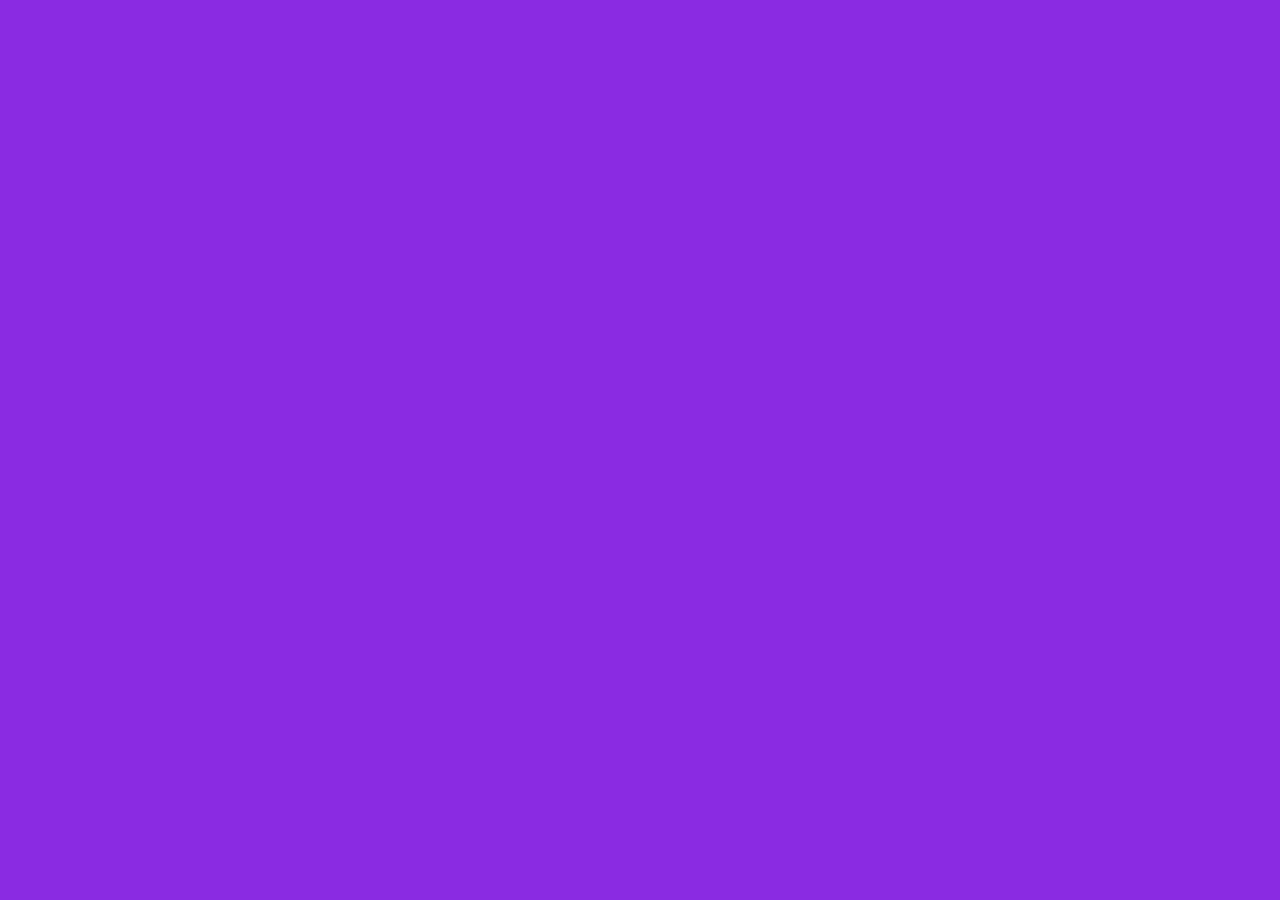
==== Index.html @ 9607ee6f "create css" ====
<!DOCTYPE html>
<html lang="en">
<head>
    <meta charset="UTF-8">
    <meta http-equiv="X-UA-Compatible" content="IE=edge">
    <meta name="viewport" content="width=device-width, initial-scale=1.0">
    <title>Portfolio</title>

    <link rel='stylesheet' href='Styles.css'/>
</head>
<body>

</body>
</html>
---- Styles.css ----
body {
    background-color: blueviolet;
}
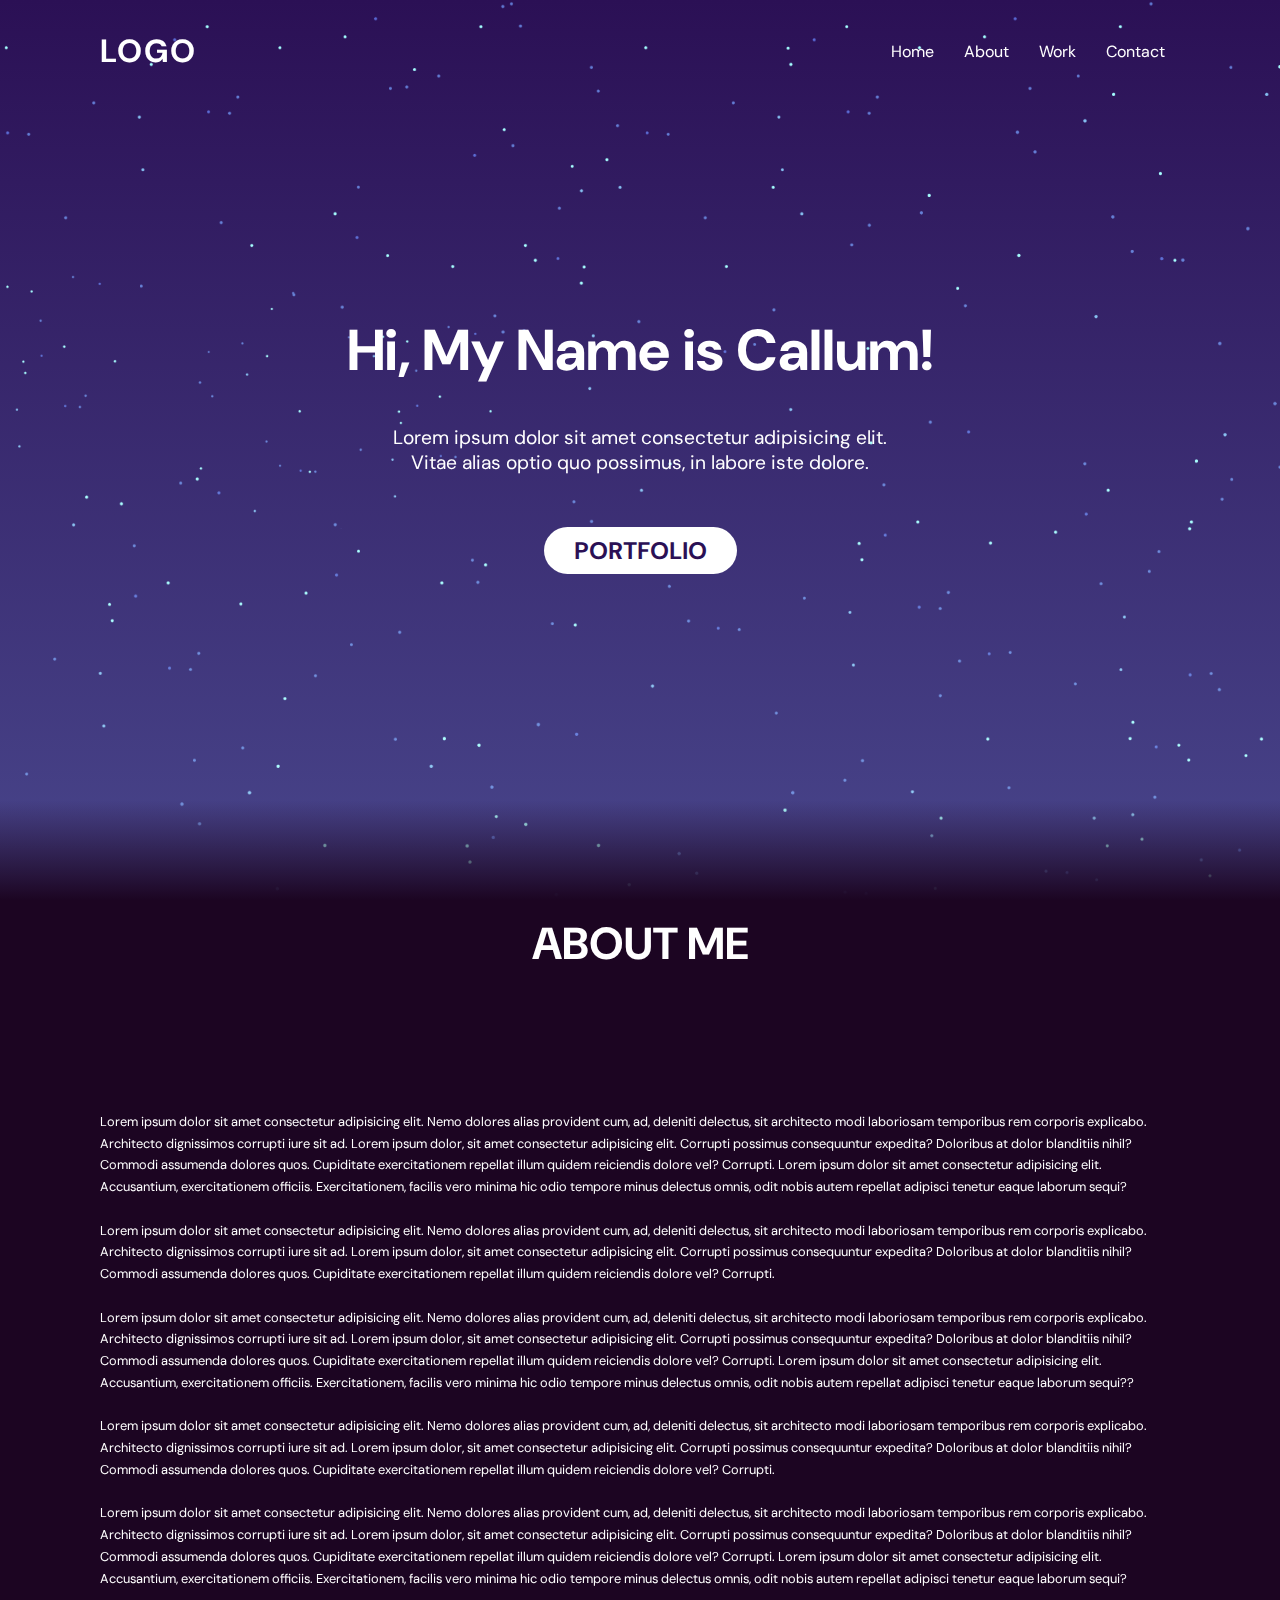
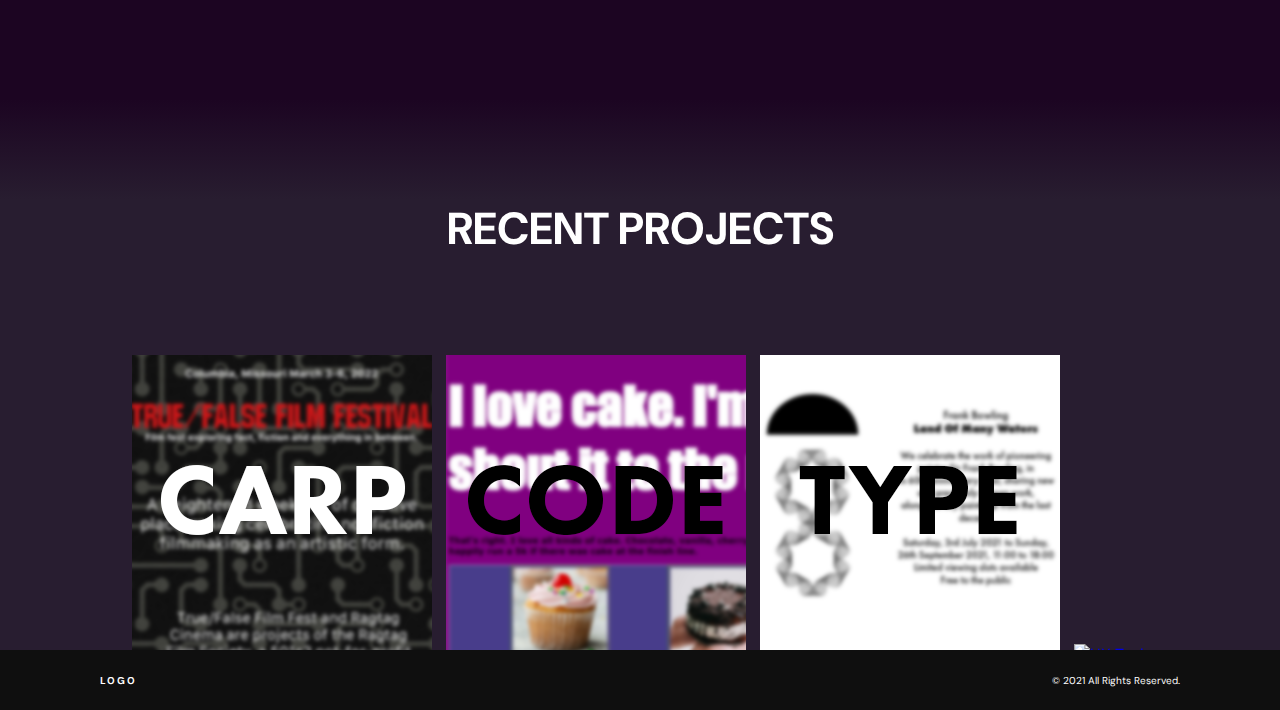
==== commit bd0bc032: "update" ====
--- a/Index.html
+++ b/Index.html
@@ -9,6 +9,49 @@
     <link rel='stylesheet' href='Styles.css'/>
 </head>
 <body>
+    <main>
+        <header>
+            <a href="Index.html" class="title">Logo</a>
+            <ul>
+                <li><a href="Index.html" class="active">Home</a></li>
+                <li><a href="#About">About</a></li>
+                <li><a href="#Portfolio">Work</a></li>
+                <li><a href="Contact.html">Contact</a></li>
+            </ul>
+        </header>
+        <div class="fir">
+        <section>
+            <img src="Images/Background.png" id="stars">
+            <h2 id="text">Hi, My Name is Callum!</h2>
+            <p id="p">Lorem ipsum dolor sit amet consectetur adipisicing elit.<br>Vitae alias optio quo possimus, in labore iste dolore.</p>
+            <a href="#Portfolio" id="btn">Portfolio</a>
+        </section>
+        </div>
 
+
+        <div class="sec">
+            <section>
+            <h2 id="About">About Me</h2>
+                <p>Lorem ipsum dolor sit amet consectetur adipisicing elit. Nemo dolores alias provident cum, ad, deleniti delectus, sit architecto modi laboriosam temporibus rem corporis explicabo. Architecto dignissimos corrupti iure sit ad. Lorem ipsum dolor, sit amet consectetur adipisicing elit. Corrupti possimus consequuntur expedita? Doloribus at dolor blanditiis nihil? Commodi assumenda dolores quos. Cupiditate exercitationem repellat illum quidem reiciendis dolore vel? Corrupti. Lorem ipsum dolor sit amet consectetur adipisicing elit. Accusantium, exercitationem officiis. Exercitationem, facilis vero minima hic odio tempore minus delectus omnis, odit nobis autem repellat adipisci tenetur eaque laborum sequi?<br><br>Lorem ipsum dolor sit amet consectetur adipisicing elit. Nemo dolores alias provident cum, ad, deleniti delectus, sit architecto modi laboriosam temporibus rem corporis explicabo. Architecto dignissimos corrupti iure sit ad. Lorem ipsum dolor, sit amet consectetur adipisicing elit. Corrupti possimus consequuntur expedita? Doloribus at dolor blanditiis nihil? Commodi assumenda dolores quos. Cupiditate exercitationem repellat illum quidem reiciendis dolore vel? Corrupti.<br><br>Lorem ipsum dolor sit amet consectetur adipisicing elit. Nemo dolores alias provident cum, ad, deleniti delectus, sit architecto modi laboriosam temporibus rem corporis explicabo. Architecto dignissimos corrupti iure sit ad. Lorem ipsum dolor, sit amet consectetur adipisicing elit. Corrupti possimus consequuntur expedita? Doloribus at dolor blanditiis nihil? Commodi assumenda dolores quos. Cupiditate exercitationem repellat illum quidem reiciendis dolore vel? Corrupti. Lorem ipsum dolor sit amet consectetur adipisicing elit. Accusantium, exercitationem officiis. Exercitationem, facilis vero minima hic odio tempore minus delectus omnis, odit nobis autem repellat adipisci tenetur eaque laborum sequi??<br><br>Lorem ipsum dolor sit amet consectetur adipisicing elit. Nemo dolores alias provident cum, ad, deleniti delectus, sit architecto modi laboriosam temporibus rem corporis explicabo. Architecto dignissimos corrupti iure sit ad. Lorem ipsum dolor, sit amet consectetur adipisicing elit. Corrupti possimus consequuntur expedita? Doloribus at dolor blanditiis nihil? Commodi assumenda dolores quos. Cupiditate exercitationem repellat illum quidem reiciendis dolore vel? Corrupti.<br><br>Lorem ipsum dolor sit amet consectetur adipisicing elit. Nemo dolores alias provident cum, ad, deleniti delectus, sit architecto modi laboriosam temporibus rem corporis explicabo. Architecto dignissimos corrupti iure sit ad. Lorem ipsum dolor, sit amet consectetur adipisicing elit. Corrupti possimus consequuntur expedita? Doloribus at dolor blanditiis nihil? Commodi assumenda dolores quos. Cupiditate exercitationem repellat illum quidem reiciendis dolore vel? Corrupti. Lorem ipsum dolor sit amet consectetur adipisicing elit. Accusantium, exercitationem officiis. Exercitationem, facilis vero minima hic odio tempore minus delectus omnis, odit nobis autem repellat adipisci tenetur eaque laborum sequi?</p>
+            </section>
+        </div>
+
+        <div class="thi">
+            <h2 id="Portfolio">Recent Projects</h2>
+            <div class="inside">
+                <a href="Carp.html"> <img class="Carp" src="Images/Icons/CARP.icon.png" class="thumb wp-post-image" alt="Carp Task" loading="lazy" title="Carp Task"></a>
+                <a href="Pages/Coding.html"> <img class="Coding" src="Images/Icons/CODE.icon.png" class="thumb wp-post-image" alt="Coding Task" loading="lazy" title="Coding Task"></a>
+                <a href="Pages/Type.html"> <img class="Type" src="Images/Icons/TYPE.icon.png" class="thumb wp-post-image" alt="Type Task" loading="lazy" title="Type Task"></a>
+                <a href="Pages/UX.html"> <img class="UX" src="https://www.placecage.com/300/300" class="thumb wp-post-image" alt="UX Task" loading="lazy" title="UX Task"></a>
+            </div>
+
+
+        </div>
+    </main>
+
+        <footer>
+            <a href="Index.html" class="title">Logo</a>
+            <p>© 2021 All Rights Reserved.</p>
+        </footer>
 </body>
 </html>--- a/Styles.css
+++ b/Styles.css
@@ -1,3 +1,414 @@
+@import url('https://fonts.googleapis.com/css2?family=DM+Sans:ital,wght@0,400;0,500;0,700;1,400;1,500;1,700&display=swap');
+*
+{
+    margin: 0;
+    padding: 0;
+    box-sizing: border-box;
+    font-family: 'DM Sans', sans-serif;
+}
+
 body {
-    background-color: blueviolet;
+    min-height: 100vh;
+    background: linear-gradient(#2b1055, #7597de);
+}
+
+/* Header */ 
+
+header {
+    position: absolute;
+    top: 0;
+    Left: 0;
+    width: 100%;
+    padding: 30px 100px;
+    display: flex;
+    justify-content: space-between;
+    align-items: center;
+    z-index: 1000;
+}
+
+header .title {
+    color: white;
+    font-weight: 700;
+    text-decoration: none;
+    font-size: 2em;
+    text-transform: uppercase;
+    letter-spacing: 2px;
+}
+
+header ul {
+    display: flex;
+    justify-content: center;
+    align-items: center;
+}
+
+header ul li {
+    list-style: none;
+    margin-left: 20;
+}
+
+header ul li a {
+    text-decoration: none;
+    padding: 6px 15px;
+    color: white;
+    border-radius: 20px;
+}
+
+header ul li a:hover,
+header ul li a:active {
+    background: white;
+    color: #2b1055;
+}
+
+/* Section 1*/
+
+section {
+    position: relative;
+    width: 100%;
+    height: 100vh;
+    padding: 100px;
+    display: flex;
+    justify-content: center;
+    align-items: center;
+
+}
+
+section img {
+    position: absolute;
+    top: 0;
+    left: 0;
+    width: 100%;
+    height: 100%;
+    object-fit: cover;
+}
+
+section img#stars {
+    mix-blend-mode: screen;
+}
+
+#text {
+    position: absolute;
+    color: white;
+    white-space: nowrap;
+    font-size: 4.5vw;
+    z-index: 9;
+    transform: translateY(-100px);
+}
+
+#p {
+    position: absolute;
+    text-align: center;
+    color: white;
+    white-space: nowrap;
+    font-size: 1.5vw;
+    z-index: 9;
+}
+
+#btn {
+    text-decoration: none;
+    display: inline-block;
+    padding: 8px 30px;
+    border-radius: 40px;
+    background: white;
+    color: #2b1055;
+    font-size: 1.5em;
+    font-weight: bold;
+    text-transform: uppercase;
+    z-index: 9;
+    transform: translateY(100px);
+}
+
+.fir::before {
+    content:'';
+    position: absolute;
+    bottom: 0;
+    width: 100%;
+    height: 100px;
+    background: linear-gradient(to top,#1c0522, transparent);
+    z-index: 100;
+}
+
+
+/* Section 2*/
+
+.sec {
+    position: relative;
+    background: #1c0522;
+    width: 100%;
+    height: 100vh;
+    padding: 100px;
+    display: flex;
+    justify-content: center;
+    align-items: center;
+}
+
+.sec h2 {
+    position: absolute;
+    color: white;
+    font-size: 3.5vw;
+    white-space: nowrap;
+    text-transform: uppercase;
+    text-align: center;
+    justify-content: center;
+    z-index: 9;
+    top: 15px;
+}
+
+.sec p {
+    position: absolute;
+    text-align: left;
+    color: white;
+    font-size: 1vw;
+    line-height: 1.7;
+    z-index: 9;
+}
+
+.sec::before {
+    content:'';
+    position: absolute;
+    bottom: 0;
+    width: 100%;
+    height: 100px;
+    background: linear-gradient(to top,#281d30, transparent);
+    z-index: 100;
+}
+
+/* Section 3*/
+
+.thi {
+    position: relative;
+    background: #281d30;
+    width: 100%;
+    height: 50vh;
+    padding: 100px;
+    display: flex;
+    justify-content: center;
+    align-items: center;
+}
+
+.thi h2 {
+    position: absolute;
+    color: white;
+    font-size: 3.5vw;
+    white-space: nowrap;
+    text-transform: uppercase;
+    text-align: center;
+    justify-content: center;
+    z-index: 9;
+    top: 0px;
+}
+
+.inside {
+    position: absolute;
+    align-items: center;
+    justify-content: center;
+    top: 150px;
+}
+
+.inside .Carp {
+    position: relative;
+    padding: 5px;
+}
+
+.inside .Coding {
+    position: relative;
+    padding: 5px;
+}
+
+.inside .Type {
+    position: relative;
+    padding: 5px;
+}
+
+.inside .UX {
+    position: relative;
+    padding: 5px;
+}
+/* Footer */
+
+footer {
+    position: absolute;
+    background: #0f0f0f;
+    height: 20px;
+    font-size: x-small;
+    color: white;
+    width: 100%;
+    padding: 30px 100px;
+    display: flex;
+    justify-content: space-between;
+    align-items: center;
+    z-index: 1000;
+}
+
+footer .title {
+    color: white;
+    font-weight: 700;
+    text-decoration: none;
+    text-transform: uppercase;
+    letter-spacing: 2px;
+}
+
+
+/* CARP */
+.heading {
+    font-size: 2.5em;
+    color: white;
+    text-transform: uppercase;
+    text-align: center;
+    padding: 25px;
+    display: flex;
+    
+    justify-content: center;
+    align-items: center;
+}
+
+.one {
+    position: relative;
+    padding: 100px;
+    background: #1c0522;
+    justify-content: center;
+    align-items: center;
+    display: flex;
+
+}
+
+
+
+.one h2 {
+    font-size: 1.5em;
+    color: white;
+    text-transform: uppercase;
+    text-align: left;
+}
+
+.one p {
+    font-size: 0.75em;
+    color: white;
+}
+
+.one::before {
+    content:'';
+    position: absolute;
+    bottom: 0;
+    width: 100%;
+    height: 100px;
+    background: linear-gradient(to top,#232139, transparent);
+    z-index: 100;
+}
+
+.two {
+    position: relative;
+    padding: 100px;
+    background: #232139;
+    justify-content: center;
+    align-items: center;
+    display: flex;
+
+}
+
+.two h2 {
+    font-size: 1.5em;
+    color: white;
+    text-transform: uppercase;
+    text-align: left;
+}
+
+.two p {
+    font-size: 0.75em;
+    color: white;
+}
+
+.two::before {
+    content:'';
+    position: absolute;
+    bottom: 0;
+    width: 100%;
+    height: 100px;
+    background: linear-gradient(to top,#281d30, transparent);
+    z-index: 100;
+}
+
+.three {
+    position: relative;
+    padding: 100px;
+    background: #281d30;
+    justify-content: center;
+    align-items: center;
+    display: flex;
+
+}
+
+.three h2 {
+    font-size: 1.5em;
+    color: white;
+    text-transform: uppercase;
+    text-align: left;
+}
+
+.three p {
+    font-size: 0.75em;
+    color: white;
+}
+
+.media-container {
+    display: flex;
+    justify-content: flex-start;
+    flex-wrap: wrap;
+    padding: 15px 25px 15px 50px;
+}
+
+.media-container .mediacontent {
+    flex: 1;
+    padding: 10px;
+}
+
+.mediacontent {
+    color: navy;
+    font-size: 20px;
+}
+
+/* CONTACT */
+
+.contact {
+    min-height: 80vh;
+    background: linear-gradient(#2b1055, #344457);
+}
+
+.contact h2 {
+    position: absolute;
+    color: white;
+    font-size: 3.5vw;
+    white-space: nowrap;
+    text-transform: uppercase;
+    text-align: center;
+    justify-content: center;
+    z-index: 9;
+    top: 50px;
+}
+
+.contact h3 {
+    position: absolute;
+    color: white;
+    font-size: 2.5vw;
+    white-space: nowrap;
+    text-transform: uppercase;
+    text-align: center;
+    justify-content: center;
+    z-index: 9;
+    top: 150px;
+}
+
+.contact p {
+    position: absolute;
+    text-align: left;
+    color: white;
+    font-size: 1vw;
+    padding: 10px;
+    line-height: 1.5;
+    z-index: 9;
+}
+
+.info {
+    position: relative;
+    justify-content: center;
+    align-items: center;
 }